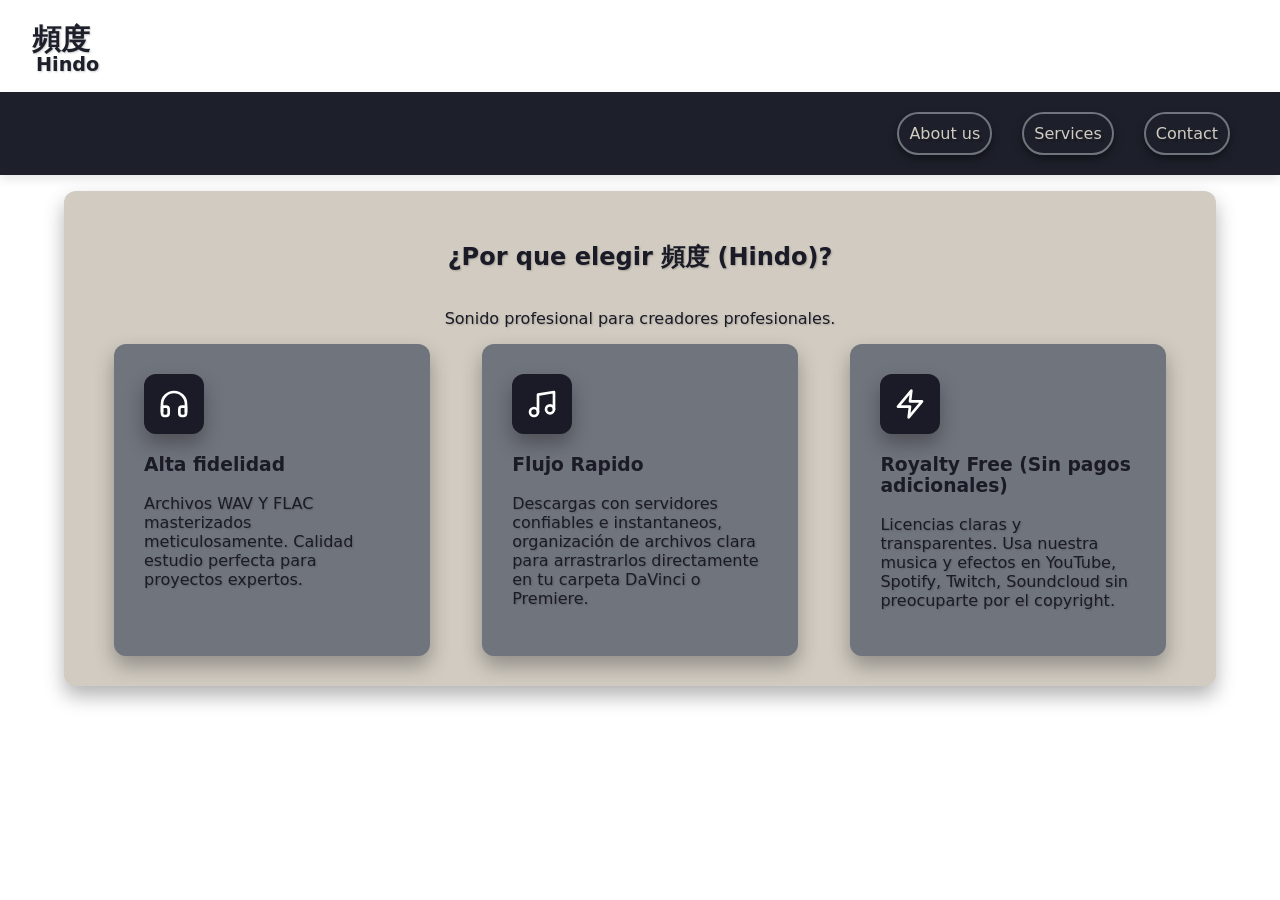
==== index.html @ fcd94de1 "Add files via upload" ====
<!DOCTYPE html>
<html lang="en">
<head>
    <meta charset="UTF-8">
    <meta name="viewport" content="width=device-width, initial-scale=1.0">
    <title>Inicio</title>
    <link rel="stylesheet" href="style.css">
    <link rel="shortcut icon" href="img/icon.png" type="image/x-icon">
</head>
<body>
    <header>
    <div class="icon">
        <h2 class="title-japan">頻度</h2>
        <p class="title-roman">Hindo</p>
    </div>
    <nav>
        <ul class="upper_bar">
            <li><a href="contact.html">Contact</a></li>
            <li><a href="services.html">Services</a></li>
            <li><a href="about.html">About us</a></li>
        </ul>
        </nav>
    </header>

    <section class="why_hindo">
        <div class="hindo_benefits"></div>
            <h2>¿Por que elegir 頻度 (Hindo)?</h2>
            <p>Sonido profesional para creadores profesionales.</p>
        

            <div class="card-container">

                <div class="benefit-card">
                <div class="card-icon icon-audifonos"></div>
                <h3>Alta fidelidad</h3>
                <p>Archivos WAV Y FLAC masterizados meticulosamente. Calidad estudio perfecta para proyectos expertos.</p>
                
            </div>

            <div class="benefit-card">
                <div class="card-icon icon-fidelidad"></div>
                <h3>Flujo Rapido</h3>
                <p>Descargas con servidores confiables e instantaneos, organización de archivos clara para arrastrarlos directamente en tu carpeta DaVinci o Premiere.</p>
                
            </div>

            <div class="benefit-card">
                <div class="card-icon icon-flujo"></div>
                <h3>Royalty Free (Sin pagos adicionales)</h3>
                <p>Licencias claras y transparentes. Usa nuestra musica y efectos en YouTube, Spotify, Twitch, Soundcloud sin preocuparte por el copyright.</p>

            </div>
        </div>
    </section>
        
</body>
</html>
---- style.css ----
body{
    margin: 0;
    padding: 0;
    font-family: system-ui, -apple-system, BlinkMacSystemFont, 'Segoe UI', Roboto, Oxygen, Ubuntu, Cantarell, 'Open Sans', 'Helvetica Neue', sans-serif;
}

header{    
    text-shadow: 3px 3px rgba(0, 0, 0, 0.178);;
}

.title-japan{
    margin: 20px 0 10px 32px;
    font-weight: 700;
}

.title-roman{
    margin:-17px 0px 8px 36px;
    font-weight: 600;
}

.icon{
    font-size: larger;
    color: #1d1f2a;
}
ul{
    text-decoration: none;
    list-style-type: none;
}

.upper_bar{
    position: sticky;
    top: 0;
    overflow:hidden;
    background-color: #1d1f2a;
    padding: 20px;
    box-shadow: 0px 4px 10px rgba(0, 0, 0, 0.1);

}

.upper_bar a{
    float: right;
    display: block;
    color: #d1cbc1;
    text-align: center;
    text-decoration: none;
    border: solid 2px #70747d;
    border-radius: 40px;
    margin-right: 30px;
    padding: 10px;
    box-shadow: 0px 4px 8px rgba(0, 0, 0, 0.4);
    transition: transform 0.25s ease, box-shadow 0.25s ease;
}
.upper_bar a:hover{
    transform: translateY(-1px);
    box-shadow: 0 16px 30px rgba(0, 0, 0, 0.16);
}

.card-container{
    display: flex;
    flex-wrap: wrap;
    gap: 30px;
    justify-content: space-between;
    max-width: 1200px; 
    margin: 0 auto;
    padding: 0 20px;
}

.benefit-card {
    background-color: #70747d;
    padding: 30px;
    border-radius: 12px;
    width: 30%; 
    box-sizing: border-box;
    box-shadow: 0px 10px 20px rgba(0, 0, 0, 0.3);
    transition: transform 0.25s ease, box-shadow 0.25s ease;
    color: #1a1b26;
}

.benefit-card:hover{
    transform: translateY(-3px);
    box-shadow: 0 16px 30px rgba(0, 0, 0, 0.16);
}

.card-icon {
    display: block;
    width: 60px;
    height: 60px;
    background-color: #1a1b26; 
    border-radius: 12px;
    margin-bottom: 20px;
    background-position: center;
    background-repeat: no-repeat;
    background-size: 32px 32px;
}

.icon-fidelidad {
    box-shadow: 0px 10px 20px rgba(0, 0, 0, 0.3);
    background-image: url("data:image/svg+xml,%3Csvg xmlns='http://www.w3.org/2000/svg' width='32' height='32' viewBox='0 0 24 24' fill='none' stroke='white' stroke-width='2' stroke-linecap='round' stroke-linejoin='round'%3E%3Cpath d='M9 18V5l12-2v13'%3E%3C/path%3E%3Ccircle cx='6' cy='18' r='3'%3E%3C/circle%3E%3Ccircle cx='18' cy='16' r='3'%3E%3C/circle%3E%3C/svg%3E");
    
}

.icon-flujo {
    box-shadow: 0px 10px 20px rgba(0, 0, 0, 0.3);
    background-image: url("data:image/svg+xml,%3Csvg xmlns='http://www.w3.org/2000/svg' width='32' height='32' viewBox='0 0 24 24' fill='none' stroke='white' stroke-width='2' stroke-linecap='round' stroke-linejoin='round'%3E%3Cpolygon points='13 2 3 14 12 14 11 22 21 10 12 10 13 2'%3E%3C/polygon%3E%3C/svg%3E");
}

.icon-audifonos {
    box-shadow: 0px 10px 20px rgba(0, 0, 0, 0.3);
    background-image: url("data:image/svg+xml,%3Csvg xmlns='http://www.w3.org/2000/svg' width='32' height='32' viewBox='0 0 24 24' fill='none' stroke='white' stroke-width='2' stroke-linecap='round' stroke-linejoin='round'%3E%3Cpath d='M3 18v-6a9 9 0 0 1 18 0v6'%3E%3C/path%3E%3Cpath d='M21 19a2 2 0 0 1-2 2h-1a2 2 0 0 1-2-2v-3a2 2 0 0 1 2-2h3zM3 19a2 2 0 0 0 2 2h1a2 2 0 0 0 2-2v-3a2 2 0 0 0-2-2H3z'%3E%3C/path%3E%3C/svg%3E");
}

.why_hindo {
    background-color: #d1cbc1;
    padding: 30px;
    border-radius: 12px;
    place-items: center;
    width: 90%; 
    box-sizing: border-box;
    box-shadow: 0px 10px 20px rgba(0, 0, 0, 0.3);
    display: flex;
    flex-direction: column;
    align-items: center;
    margin: 0 auto;
    color: #1a1b26;
}

.band_img{
    width: 100%;
    border-radius: 30px;
}

h2, p {
    text-shadow: 1px 1px 2px rgba(0,0,0,0.2);
}

.ver_mas{
    display: inline-block;
    background-color: #1d1f2a;
    color: #d1cbc1;
    padding: 12px 20px;
    border-radius: 20px;
    text-decoration: none;
    font-weight: bold;
    border: 2px solid #323045;
    box-shadow: 0 6px 14px rgba(0, 0, 0, 0.08);
    cursor: pointer;
    transition: background-color 0.3s ease, transform 0.2s ease, box-shadow 0.3s ease, color 0.3s ease;
    margin-right: 10px;
    font-family: system-ui, -apple-system, BlinkMacSystemFont, 'Segoe UI', Roboto, Oxygen, Ubuntu, Cantarell, 'Open Sans', 'Helvetica Neue', sans-serif;
}

.ver_mas:hover{
    background-color: #434b5e;
    color: #d1cbc1;
    transform: translateY(-1px);
    box-shadow: 0 10px 18px rgba(0, 0, 0, 0.12);
}

.benefit-card a{
    text-decoration: none;
    color: #d1cbc1;
}

.icon-tracks {
    box-shadow: 0px 10px 20px rgba(0, 0, 0, 0.3);
    background-image: url("data:image/svg+xml,%3Csvg xmlns='http://www.w3.org/2000/svg' width='32' height='32' viewBox='0 0 24 24' fill='none' stroke='white' stroke-width='2' stroke-linecap='round' stroke-linejoin='round'%3E%3Cpolyline points='22 12 18 12 15 21 9 3 6 12 2 12'%3E%3C/polyline%3E%3C/svg%3E");
    width: 100%;
}

.icon-whatsapp {
    box-shadow: 0px 10px 20px rgba(0, 0, 0, 0.3);
    background-image:url("data:image/svg+xml,%3Csvg xmlns='http://www.w3.org/2000/svg' width='32' height='32' viewBox='0 0 24 24' fill='none' stroke='white' stroke-width='2' stroke-linecap='round' stroke-linejoin='round'%3E%3Cpath d='M21 11.5a8.38 8.38 0 0 1-.9 3.8 8.5 8.5 0 0 1-7.6 4.7 8.38 8.38 0 0 1-3.8-.9L3 21l1.9-5.7a8.38 8.38 0 0 1-.9-3.8 8.5 8.5 0 0 1 4.7-7.6 8.38 8.38 0 0 1 3.8-.9h.5a8.48 8.48 0 0 1 8 8v.5z'%3E%3C/path%3E%3C/svg%3E") ;
}

.icon-correo{
    box-shadow: 0px 10px 20px rgba(0, 0, 0, 0.3);
    background-image:url("data:image/svg+xml,%3Csvg xmlns='http://www.w3.org/2000/svg' width='32' height='32' viewBox='0 0 24 24' fill='none' stroke='white' stroke-width='2' stroke-linecap='round' stroke-linejoin='round'%3E%3Cpath d='M4 4h16c1.1 0 2 .9 2 2v12c0 1.1-.9 2-2 2H4c-1.1 0-2-.9-2-2V6c0-1.1.9-2 2-2z'%3E%3C/path%3E%3Cpolyline points='22,6 12,13 2,6'%3E%3C/polyline%3E%3C/svg%3E");
}

.icon-discord{
    box-shadow: 0px 10px 20px rgba(0, 0, 0, 0.3);
    background-image:url("https://uxwing.com/wp-content/themes/uxwing/download/brands-and-social-media/discord-white-icon.png");
}

.icon-maps{
    box-shadow: 0px 10px 20px rgba(0, 0, 0, 0.3);
    background-image:url("https://uxwing.com/wp-content/themes/uxwing/download/location-travel-map/location-pointer-white-icon.png") ;
}

iframe{
    width: 280px;
    height: 280px;
}
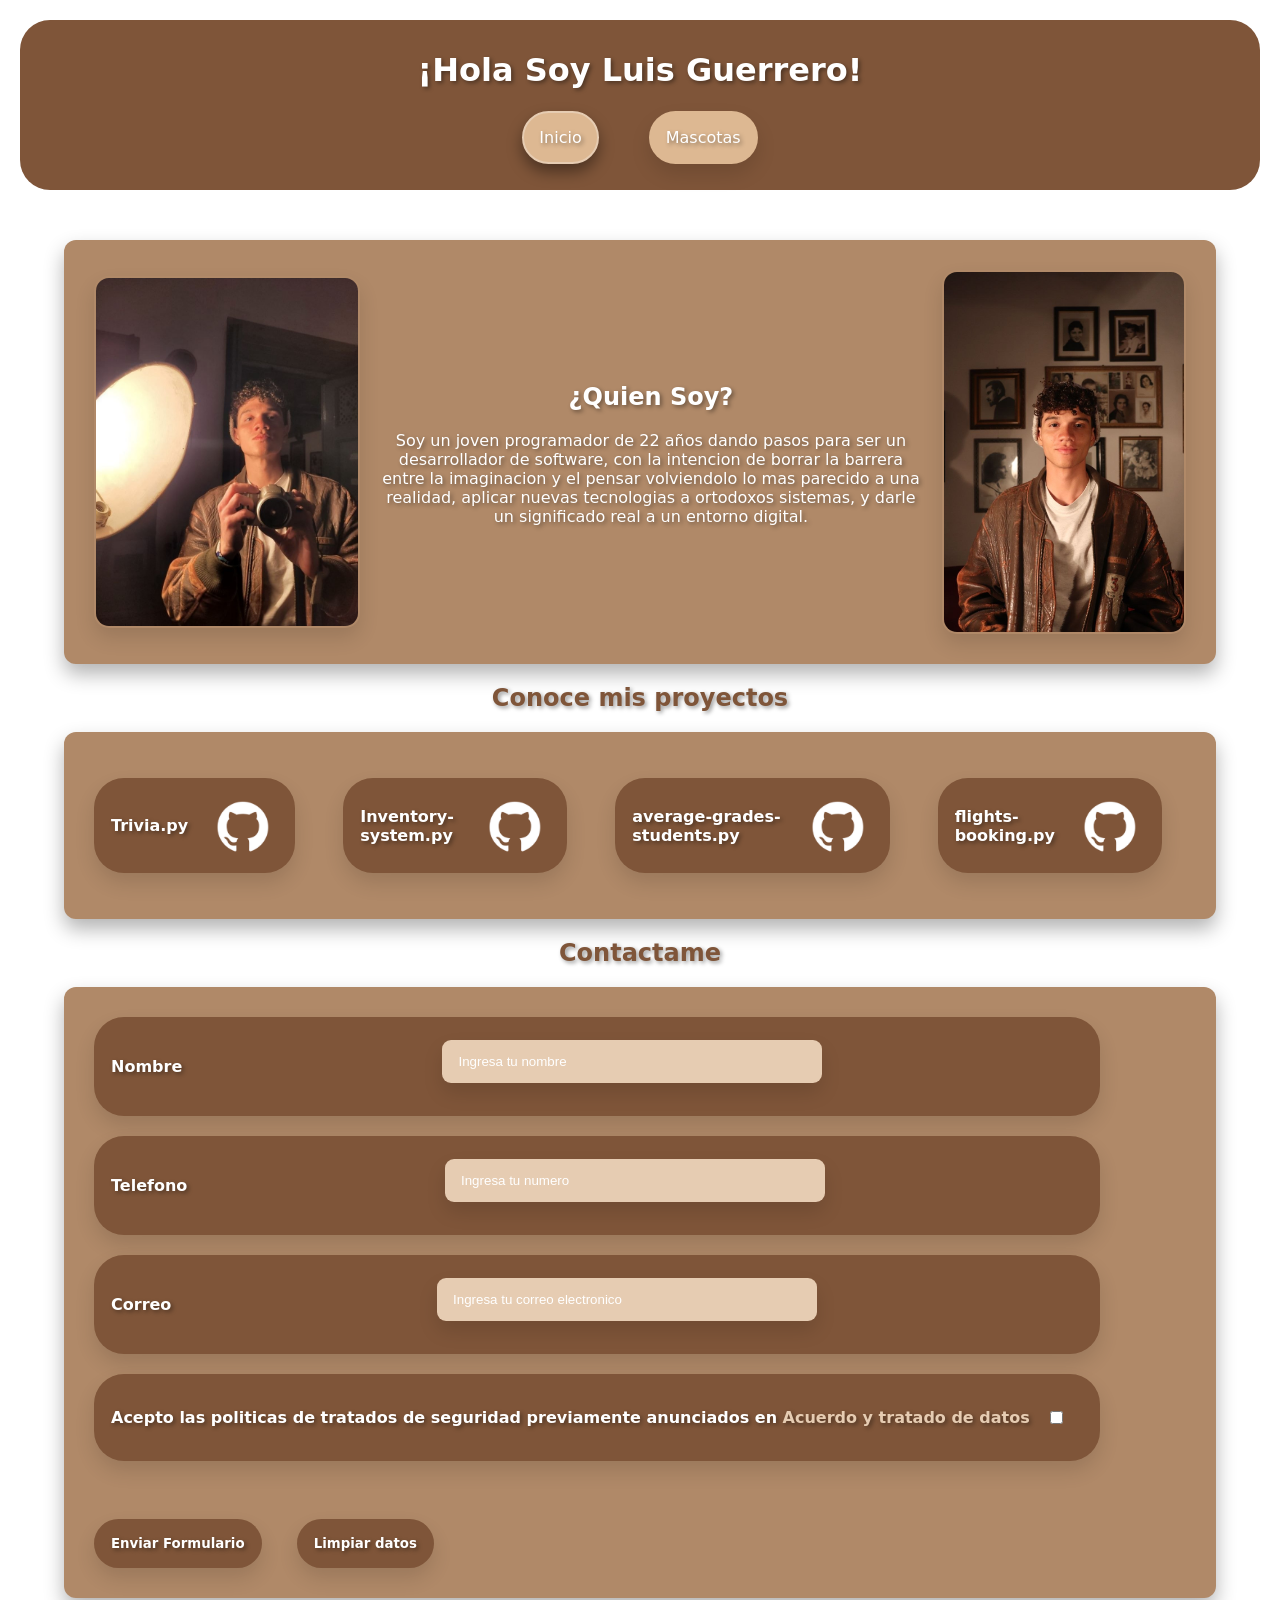
==== commit 8b1f1f75: "portfolio update" ====
--- a/index.html
+++ b/index.html
@@ -1,57 +1,68 @@
-<!DOCTYPE html>
-<html lang="en">
-<head>
-    <meta charset="UTF-8">
-    <meta name="viewport" content="width=device-width, initial-scale=1.0">
-    <title>Inicio</title>
-    <link rel="stylesheet" href="style.css">
-    <link rel="shortcut icon" href="img/icon.png" type="image/x-icon">
-</head>
-<body>
-    <header>
-    <div class="icon">
-        <h2 class="title-japan">頻度</h2>
-        <p class="title-roman">Hindo</p>
-    </div>
-    <nav>
-        <ul class="upper_bar">
-            <li><a href="contact.html">Contact</a></li>
-            <li><a href="services.html">Services</a></li>
-            <li><a href="about.html">About us</a></li>
-        </ul>
-        </nav>
-    </header>
-
-    <section class="why_hindo">
-        <div class="hindo_benefits"></div>
-            <h2>¿Por que elegir 頻度 (Hindo)?</h2>
-            <p>Sonido profesional para creadores profesionales.</p>
-        
-
-            <div class="card-container">
-
-                <div class="benefit-card">
-                <div class="card-icon icon-audifonos"></div>
-                <h3>Alta fidelidad</h3>
-                <p>Archivos WAV Y FLAC masterizados meticulosamente. Calidad estudio perfecta para proyectos expertos.</p>
-                
-            </div>
-
-            <div class="benefit-card">
-                <div class="card-icon icon-fidelidad"></div>
-                <h3>Flujo Rapido</h3>
-                <p>Descargas con servidores confiables e instantaneos, organización de archivos clara para arrastrarlos directamente en tu carpeta DaVinci o Premiere.</p>
-                
-            </div>
-
-            <div class="benefit-card">
-                <div class="card-icon icon-flujo"></div>
-                <h3>Royalty Free (Sin pagos adicionales)</h3>
-                <p>Licencias claras y transparentes. Usa nuestra musica y efectos en YouTube, Spotify, Twitch, Soundcloud sin preocuparte por el copyright.</p>
-
-            </div>
-        </div>
-    </section>
-        
-</body>
+<!DOCTYPE html>
+<html lang="en">
+<head>
+    <meta charset="UTF-8">
+    <meta name="viewport" content="width=device-width, initial-scale=1.0">
+    <link rel="stylesheet" href="styles.css">
+    <title>Portafolio</title>
+</head>
+<body>
+    <header>
+        <div>   
+            <h1>¡Hola Soy Luis Guerrero!</h1>
+            <nav>
+                <ul class="secciones">
+                    <li class="activo"><a  href="index.html">Inicio</a></li>
+                    <li><a href="mascotas.html">Mascotas</a></li>
+                </ul>
+            </nav>
+        </div>
+    </header>
+    <section>
+        <div class="who_Im">
+            <img class="img-izquerda" src="img/izquerda.png" alt="Luis Photo Principal">
+            <div class="who_Im_text">
+                <h1>¿Quien Soy?</h1>
+                <p>Soy un joven programador de 22 años dando pasos para ser un desarrollador de software, con la intencion de borrar la barrera entre la imaginacion y el pensar volviendolo lo mas parecido a una realidad, aplicar nuevas tecnologias a ortodoxos sistemas, y darle un significado real a un entorno digital.</p>
+            </div>
+            <img class="img-dereita" src="img/dereita.png" alt="Luis Photo Principal">
+        </div>
+        <h2 class="text_mid">Conoce mis proyectos</h2>
+        <div class="who_Im">
+            <ul class="projects">
+                <li><a class="github"href= "https://github.com/xclipsy/MyFirstDirectory/tree/Trivia-game" target="_blank">Trivia.py <img src="img/github.png" alt="Icono GitHub"></a> </li><br>
+                <li><a class="github"href= "https://github.com/xclipsy/MyFirstDirectory/tree/Inventory-system" target="_blank">Inventory-system.py<img src="img/github.png" alt="Icono GitHub"></a> </li><br>
+                <li><a class="github"href= "https://github.com/xclipsy/MyFirstDirectory/tree/Promedio-Estudiantes" target="_blank">average-grades-students.py<img src="img/github.png" alt="Icono GitHub"></a> </li><br>
+                <li><a class="github"href= "https://github.com/xclipsy/MyFirstDirectory/tree/flights-booking" target="_blank">flights-booking.py<img src="img/github.png" alt="Icono GitHub"></a> </li><br>
+            </ul>
+        </div>
+        <h2 class="text_mid">Contactame</h2>
+        <div class ="who_Im">
+            <div class="contact_me">
+            <form action="mascotas.html" method="get">
+                <div class="container_form">
+                <label class="info">Nombre</label>
+                <input class= "textbox" type="text" name="nombre" placeholder="Ingresa tu nombre"><br>
+                </div>
+                <div class="container_form">
+                <label class="info">Telefono</label>
+                <input class= "textbox" type="number" name="telefono" placeholder="Ingresa tu numero" min="0"><br>
+                </div>
+                <div class="container_form">
+                <label class="info">Correo</label>
+                <input class= "textbox" type="email" name="correo" placeholder="Ingresa tu correo electronico"><br><br>
+                </div>
+                <div class="container_form">
+                <label>Acepto las politicas de tratados de seguridad previamente anunciados en <a class="acuerdo" href="https://static.avianca.com/media/1241/anexo-acuerdo-para-el-tratamiento-de-datos-personales-1.pdf">Acuerdo y tratado de datos</a></label>
+                <input type="checkbox" name="caja">
+                </div>
+                
+                <br>
+                <br>
+                <button>Enviar Formulario</button>
+                <button type="reset">Limpiar datos</button>
+            </div>
+        </div>
+    </section>
+</body>
 </html>
--- a/styles.css
+++ b/styles.css
@@ -0,0 +1,264 @@
+body{
+    margin: 0;
+    padding: 0;
+    font-family: system-ui, -apple-system, BlinkMacSystemFont, 'Segoe UI', Roboto, Oxygen, Ubuntu, Cantarell, 'Open Sans', 'Helvetica Neue', sans-serif;
+    text-shadow: 2px 2px 4px rgba(0, 0, 0, 0.4);
+}
+
+header{
+    margin: 20px;
+    background-color: #7f5539;
+    padding: 10px;
+    border-radius: 30px;
+    margin-bottom: 50px;
+    display: flex;
+    justify-content: center;
+    color: white;
+}
+
+.secciones{
+    display: flex;
+    justify-content: center;
+    gap: 50px;
+    padding: 0;
+}
+
+.secciones li{
+    font-weight: 500;
+    background-color: #ddb892;
+    border-radius: 30px;
+    padding: 15px;
+    border: 2px solid transparent;
+    box-shadow: 0 10px 20px rgba(0, 0, 0, 0.12);
+    transition: all 0.3s ease;
+}
+
+.secciones li.activo {
+    box-shadow: 0px 8px 15px rgba(0, 0, 0, 0.4);
+    border: 2px solid #e6ccb2;
+}
+
+.secciones li:hover{
+    box-shadow: 0px 8px 15px rgba(0, 0, 0, 0.4);
+    border: 2px solid #e6ccb2;
+}
+
+ul{
+    list-style-type: none;    
+}
+
+a{
+    text-decoration: none;
+    color: white;
+}
+
+.who_Im{
+    background-color: #b08968;
+    padding: 30px;
+    border-radius: 12px;
+    place-items: center;
+    width: 90%; 
+    box-sizing: border-box;
+    box-shadow: 0px 10px 20px rgba(0, 0, 0, 0.3);
+    display: flex;
+    gap: 20px;
+    align-items: center;
+    margin: 0 auto;
+    color: #ffffff;
+    margin-bottom: 20px;
+}
+
+.who_Im_text{
+    text-align: center;
+}
+
+.img-dereita{
+    width:22%;
+}
+
+.img-izquerda{
+    width:24%;
+}
+
+.who_Im img{
+    border-radius: 15px;
+    border: 2px solid transparent;
+    box-shadow: 0 10px 20px rgba(0, 0, 0, 0.12);
+    transition: all 0.3s ease;
+}
+.who_Im img:hover{
+    box-shadow: 0px 8px 15px rgba(0, 0, 0, 0.4);
+    border: 2px solid #e6ccb2;
+}
+
+.projects {
+    display: grid;
+    grid-template-columns: repeat(auto-fit, minmax(250px, 1fr));
+    gap: 24px; 
+    padding: 0;
+    list-style: none;
+}
+
+.projects li {
+    margin: 0; 
+}
+
+.projects li a {
+    display: flex;
+    align-items: center;
+    font-weight: bold;
+    background-color: #7f5539;
+    border-radius: 30px;
+    padding: 15px;  
+    justify-content: space-between;
+    border: 2px solid transparent;
+    box-shadow: 0 10px 20px rgba(0, 0, 0, 0.12);
+    transition: all 0.3s ease;
+}
+
+.projects li a:hover {
+    box-shadow: 0px 8px 15px rgba(0, 0, 0, 0.4);
+    border: 2px solid #e6ccb2;
+}
+
+.github img{
+    width: 70px;
+    margin-left: 20px;
+    border: none;
+    box-shadow: none;
+    transition: none;
+}
+
+.github img:hover{
+    box-shadow: none;
+    border: none;
+}
+
+.projects_section{
+    margin-top: 20px;
+}
+
+.projects{
+    display: flex;
+}
+
+.text_mid{
+    text-align: center;
+    color: #7f5539;
+}
+
+.container_form {
+    display:flex;
+    align-items: center;
+    font-weight: bold;
+    background-color: #7f5539;
+    border-radius: 30px;
+    padding: 15px;  
+    justify-content:space-between;
+    border: 2px solid transparent;
+    box-shadow: 0 10px 20px rgba(0, 0, 0, 0.12);
+    transition: all 0.3s ease;
+    margin-bottom: 20px;
+}
+
+.container_form:hover{
+    box-shadow: 0px 8px 15px rgba(0, 0, 0, 0.4);
+    border: 2px solid #e6ccb2;
+}
+.textbox{
+    width: 100%;
+    max-width: 380px;
+    box-sizing: border-box;
+    border-radius: 9px;
+    margin: 6px 0 16px 0;
+    padding: 12px 14px;
+    border: 2px solid transparent;
+    box-shadow: 0 10px 20px rgba(0, 0, 0, 0.12);
+    transition: all 0.3s ease;
+    transition: border-color 0.3s ease, box-shadow 0.3s ease;
+    background-color: #e6ccb2;
+    color: white;
+}
+
+.textbox::placeholder{
+    color: white;
+}
+
+.textbox:hover{
+    box-shadow: 0px 8px 15px rgba(0, 0, 0, 0.4);
+    border: 2px solid #e6ccb2;
+}
+
+.acuerdo{
+    color: #e6ccb2;
+}
+
+input[type="checkbox"]{
+    margin: 20px;
+    accent-color: #e6ccb2;
+}
+
+button{
+    font-family: system-ui;
+    text-shadow: 2px 2px 4px rgba(0, 0, 0, 0.4);
+    display:inline;
+    align-items:center;
+    font-weight: bold;
+    color: white;
+    background-color: #7f5539;
+    border-radius: 30px;
+    padding: 15px;
+    margin-right: 30px;
+    justify-content:space-between;
+    border: 2px solid transparent;
+    box-shadow: 0 10px 20px rgba(0, 0, 0, 0.12);
+    transition: all 0.3s ease;
+    cursor: pointer;
+}
+
+button:hover{
+    box-shadow: 0px 8px 15px rgba(0, 0, 0, 0.4);
+    border: 2px solid #e6ccb2;
+}
+
+.mascotas_container{
+    background-color: #b08968;
+    padding: 30px;
+    border-radius: 12px;
+    place-items: center;
+    width: 90%; 
+    box-sizing: border-box;
+    box-shadow: 0px 10px 20px rgba(0, 0, 0, 0.3);
+    display: flex;
+    gap: 20px;
+    align-items: center;
+    margin: 0 auto;
+    color: #ffffff;
+    margin-bottom: 20px;
+    flex-wrap: wrap;
+}
+
+.cat_container {
+    display: flex;
+    flex-direction: column;
+    align-items: center;
+    font-weight: bold;
+    background-color: #7f5539;
+    border-radius: 30px;
+    padding: 15px;  
+    justify-content: space-between;
+    border: 2px solid transparent;
+    transition: all 0.3s ease;
+    box-shadow: 0 10px 20px rgba(0, 0, 0, 0.12); 
+}
+
+.cat_container:hover {
+    box-shadow: 0px 8px 15px rgba(0, 0, 0, 0.4);
+    border: 2px solid #e6ccb2;
+}
+
+.cat_container img {
+    border-radius: 15px;
+    width: 295px; 
+}
+
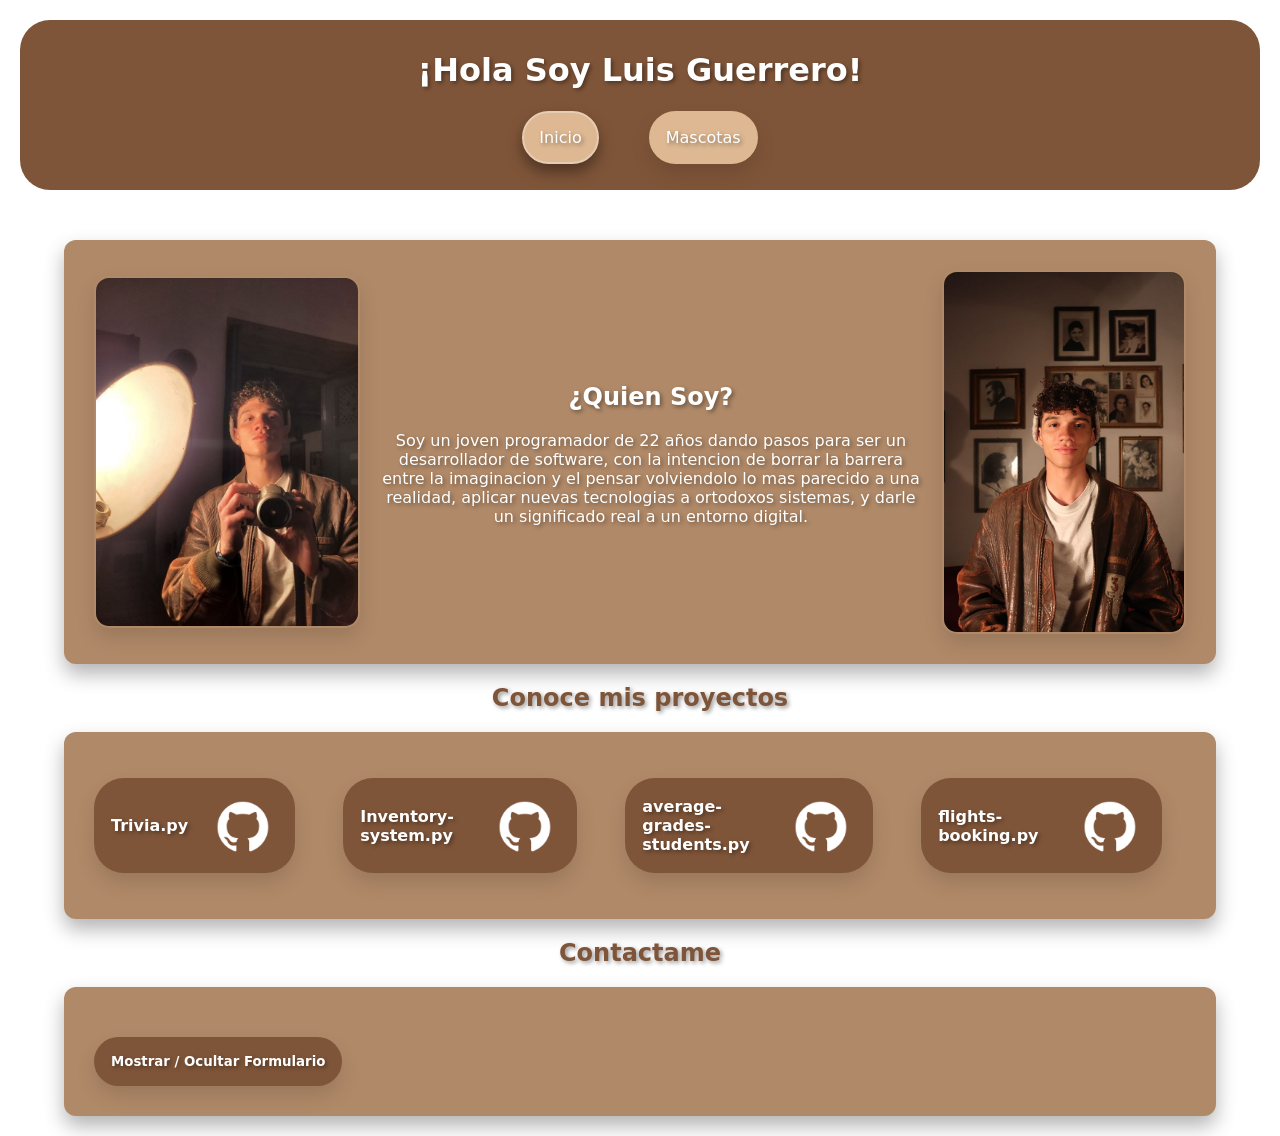
==== commit 16308770: "js updated" ====
--- a/index.html
+++ b/index.html
@@ -39,7 +39,7 @@
         <h2 class="text_mid">Contactame</h2>
         <div class ="who_Im">
             <div class="contact_me">
-            <form action="mascotas.html" method="get">
+            <form class="forms">
                 <div class="container_form">
                 <label class="info">Nombre</label>
                 <input class= "textbox" type="text" name="nombre" placeholder="Ingresa tu nombre"><br>
@@ -56,13 +56,16 @@
                 <label>Acepto las politicas de tratados de seguridad previamente anunciados en <a class="acuerdo" href="https://static.avianca.com/media/1241/anexo-acuerdo-para-el-tratamiento-de-datos-personales-1.pdf">Acuerdo y tratado de datos</a></label>
                 <input type="checkbox" name="caja">
                 </div>
-                
                 <br>
                 <br>
                 <button>Enviar Formulario</button>
                 <button type="reset">Limpiar datos</button>
+            </form>
+            <button class="Mostrar">Mostrar / Ocultar Formulario</button>
             </div>
+            
         </div>
     </section>
+    <script src="script.js"></script>
 </body>
 </html>
--- a/styles.css
+++ b/styles.css
@@ -93,7 +93,7 @@
 
 .projects {
     display: grid;
-    grid-template-columns: repeat(auto-fit, minmax(250px, 1fr));
+    grid-auto-flow: column;
     gap: 24px; 
     padding: 0;
     list-style: none;
@@ -138,9 +138,6 @@
     margin-top: 20px;
 }
 
-.projects{
-    display: flex;
-}
 
 .text_mid{
     text-align: center;
@@ -196,6 +193,10 @@
 input[type="checkbox"]{
     margin: 20px;
     accent-color: #e6ccb2;
+}
+
+.forms{
+    display: none;
 }
 
 button{
@@ -262,3 +263,30 @@
     width: 295px; 
 }
 
+@media (max-width: 768px) {
+    .secciones {
+        flex-direction: column;
+        gap: 10px;
+    }
+    .projects {
+        grid-auto-flow: row;
+        grid-template-columns: 1fr;
+    }
+    .mascotas_container {
+        grid-template-columns: repeat(2, 1fr);
+    }
+}
+
+@media (min-width: 769px) and (max-width: 1024px) {
+    .projects {
+        grid-auto-flow: row;
+        grid-template-columns: repeat(2, 1fr);
+    }
+    .mascotas_container {
+        grid-template-columns: repeat(3, 1fr);
+    }
+}
+
+.Mostrar{
+    margin-top: 20px;
+}
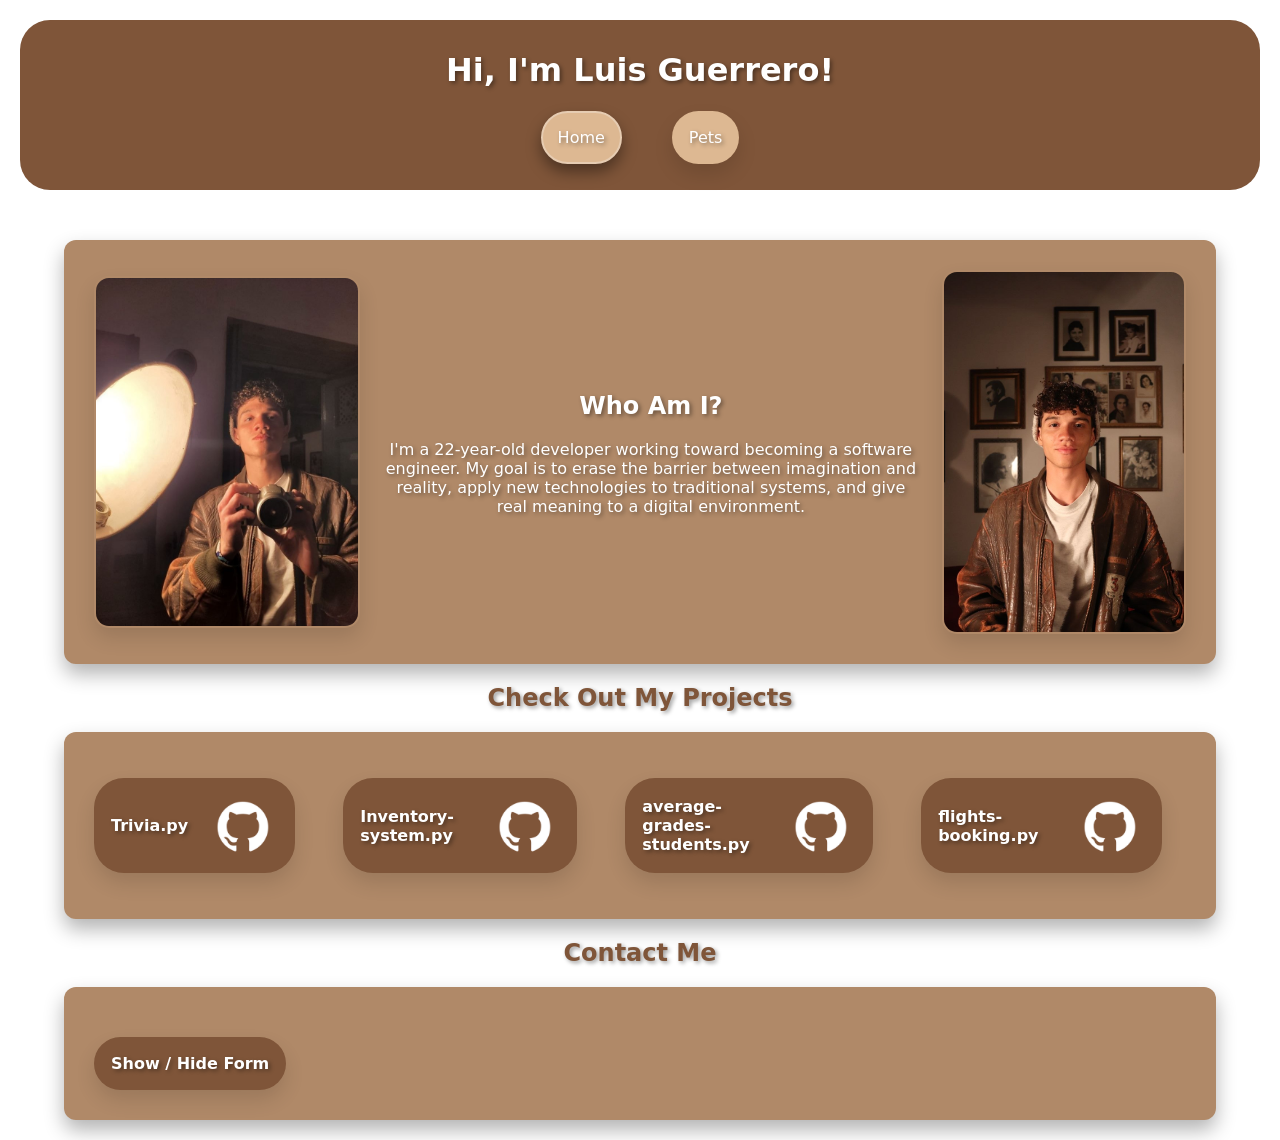
==== commit 987e43af: "last updated" ====
--- a/index.html
+++ b/index.html
@@ -3,69 +3,85 @@
 <head>
     <meta charset="UTF-8">
     <meta name="viewport" content="width=device-width, initial-scale=1.0">
-    <link rel="stylesheet" href="styles.css">
-    <title>Portafolio</title>
+    <link rel="stylesheet" href="css/styles.css">
+    <title>Portfolio</title>
 </head>
 <body>
+
+    <!-- Site header: name and main navigation -->
     <header>
-        <div>   
-            <h1>¡Hola Soy Luis Guerrero!</h1>
+        <div>
+            <h1>Hi, I'm Luis Guerrero!</h1>
             <nav>
-                <ul class="secciones">
-                    <li class="activo"><a  href="index.html">Inicio</a></li>
-                    <li><a href="mascotas.html">Mascotas</a></li>
+                <ul class="nav-links">
+                    <li class="active"><a href="index.html">Home</a></li>
+                    <li><a href="pets.html">Pets</a></li>
                 </ul>
             </nav>
         </div>
     </header>
+
     <section>
-        <div class="who_Im">
-            <img class="img-izquerda" src="img/izquerda.png" alt="Luis Photo Principal">
-            <div class="who_Im_text">
-                <h1>¿Quien Soy?</h1>
-                <p>Soy un joven programador de 22 años dando pasos para ser un desarrollador de software, con la intencion de borrar la barrera entre la imaginacion y el pensar volviendolo lo mas parecido a una realidad, aplicar nuevas tecnologias a ortodoxos sistemas, y darle un significado real a un entorno digital.</p>
+
+        <!-- About me: photos and bio -->
+        <div class="card-row">
+            <img class="img-left" src="img/index_left.png" alt="Luis main photo left">
+            <div class="card-row__text">
+                <h1>Who Am I?</h1>
+                <p>I'm a 22-year-old developer working toward becoming a software engineer. My goal is to erase the barrier between imagination and reality, apply new technologies to traditional systems, and give real meaning to a digital environment.</p>
             </div>
-            <img class="img-dereita" src="img/dereita.png" alt="Luis Photo Principal">
+            <img class="img-right" src="img/index_right.png" alt="Luis main photo right">
         </div>
-        <h2 class="text_mid">Conoce mis proyectos</h2>
-        <div class="who_Im">
+
+        <h2 class="section-title">Check Out My Projects</h2>
+
+        <!-- Project links pointing to GitHub branches -->
+        <div class="card-row">
             <ul class="projects">
-                <li><a class="github"href= "https://github.com/xclipsy/MyFirstDirectory/tree/Trivia-game" target="_blank">Trivia.py <img src="img/github.png" alt="Icono GitHub"></a> </li><br>
-                <li><a class="github"href= "https://github.com/xclipsy/MyFirstDirectory/tree/Inventory-system" target="_blank">Inventory-system.py<img src="img/github.png" alt="Icono GitHub"></a> </li><br>
-                <li><a class="github"href= "https://github.com/xclipsy/MyFirstDirectory/tree/Promedio-Estudiantes" target="_blank">average-grades-students.py<img src="img/github.png" alt="Icono GitHub"></a> </li><br>
-                <li><a class="github"href= "https://github.com/xclipsy/MyFirstDirectory/tree/flights-booking" target="_blank">flights-booking.py<img src="img/github.png" alt="Icono GitHub"></a> </li><br>
+                <li><a class="github-link" href="https://github.com/xclipsy/MyFirstDirectory/tree/Trivia-game" target="_blank">Trivia.py <img src="img/index_github.png" alt="GitHub icon"></a></li><br>
+                <li><a class="github-link" href="https://github.com/xclipsy/MyFirstDirectory/tree/Inventory-system" target="_blank">Inventory-system.py <img src="img/index_github.png" alt="GitHub icon"></a></li><br>
+                <li><a class="github-link" href="https://github.com/xclipsy/MyFirstDirectory/tree/Promedio-Estudiantes" target="_blank">average-grades-students.py <img src="img/index_github.png" alt="GitHub icon"></a></li><br>
+                <li><a class="github-link" href="https://github.com/xclipsy/MyFirstDirectory/tree/flights-booking" target="_blank">flights-booking.py <img src="img/index_github.png" alt="GitHub icon"></a></li><br>
             </ul>
         </div>
-        <h2 class="text_mid">Contactame</h2>
-        <div class ="who_Im">
-            <div class="contact_me">
-            <form class="forms">
-                <div class="container_form">
-                <label class="info">Nombre</label>
-                <input class= "textbox" type="text" name="nombre" placeholder="Ingresa tu nombre"><br>
-                </div>
-                <div class="container_form">
-                <label class="info">Telefono</label>
-                <input class= "textbox" type="number" name="telefono" placeholder="Ingresa tu numero" min="0"><br>
-                </div>
-                <div class="container_form">
-                <label class="info">Correo</label>
-                <input class= "textbox" type="email" name="correo" placeholder="Ingresa tu correo electronico"><br><br>
-                </div>
-                <div class="container_form">
-                <label>Acepto las politicas de tratados de seguridad previamente anunciados en <a class="acuerdo" href="https://static.avianca.com/media/1241/anexo-acuerdo-para-el-tratamiento-de-datos-personales-1.pdf">Acuerdo y tratado de datos</a></label>
-                <input type="checkbox" name="caja">
-                </div>
-                <br>
-                <br>
-                <button>Enviar Formulario</button>
-                <button type="reset">Limpiar datos</button>
-            </form>
-            <button class="Mostrar">Mostrar / Ocultar Formulario</button>
+
+        <h2 class="section-title">Contact Me</h2>
+
+        <!-- Contact section: toggle button shows/hides the form -->
+        <div class="card-row">
+            <div class="contact-wrapper">
+
+                <!-- Contact form (hidden by default, toggled via script.js) -->
+                <form class="contact-form">
+                    <div class="form-field">
+                        <label class="field-label">Name</label>
+                        <input class="textbox" type="text" name="name" placeholder="Enter your name"><br>
+                    </div>
+                    <div class="form-field">
+                        <label class="field-label">Phone</label>
+                        <input class="textbox" type="number" name="phone" placeholder="Enter your phone number" min="0"><br>
+                    </div>
+                    <div class="form-field">
+                        <label class="field-label">Email</label>
+                        <input class="textbox" type="email" name="email" placeholder="Enter your email address"><br><br>
+                    </div>
+                    <div class="form-field">
+                        <label>I accept the data privacy policy stated in the
+                            <a class="policy-link" href="https://static.avianca.com/media/1241/anexo-acuerdo-para-el-tratamiento-de-datos-personales-1.pdf">Data Agreement</a>
+                        </label>
+                        <input type="checkbox" name="terms">
+                    </div>
+                    <br><br>
+                    <button>Submit Form</button>
+                    <button type="reset">Clear Fields</button>
+                </form>
+
+                <button class="toggle-form">Show / Hide Form</button>
             </div>
-            
         </div>
+
     </section>
-    <script src="script.js"></script>
+
+    <script src="js/script.js"></script>
 </body>
 </html>
--- a/css/styles.css
+++ b/css/styles.css
@@ -0,0 +1,355 @@
+/* ─── Design tokens ──────────────────────────────────────── */
+:root {
+    --font-size-small:       0.875rem;
+    --font-size-base:        1rem;
+    --font-size-medium:      1.25rem;
+    --font-size-large:       1.5rem;
+    --font-size-extra-large: 2rem;
+}
+
+
+/* ─── Base reset ─────────────────────────────────────────── */
+body {
+    margin: 0;
+    padding: 0;
+    font-family: system-ui, -apple-system, BlinkMacSystemFont, 'Segoe UI', Roboto,
+                 Oxygen, Ubuntu, Cantarell, 'Open Sans', 'Helvetica Neue', sans-serif;
+    font-size: var(--font-size-base);
+    text-shadow: 2px 2px 4px rgba(0, 0, 0, 0.4);
+}
+
+/* All images are responsive by default */
+img {
+    max-width: 100%;
+    height: auto;
+    display: block;
+}
+
+ul {
+    list-style-type: none;
+}
+
+a {
+    text-decoration: none;
+    color: white;
+}
+
+
+/* ─── Header ─────────────────────────────────────────────── */
+header {
+    margin: 20px;
+    background-color: #7f5539;
+    padding: 10px;
+    border-radius: 30px;
+    margin-bottom: 50px;
+    display: flex;
+    justify-content: center;
+    color: white;
+}
+
+
+/* ─── Navigation ─────────────────────────────────────────── */
+.nav-links {
+    display: flex;
+    justify-content: center;
+    gap: 50px;
+    padding: 0;
+}
+
+.nav-links li {
+    font-weight: 500;
+    font-size: var(--font-size-base);
+    background-color: #ddb892;
+    border-radius: 30px;
+    padding: 15px;
+    border: 2px solid transparent;
+    box-shadow: 0 10px 20px rgba(0, 0, 0, 0.12);
+    transition: all 0.3s ease;
+}
+
+/* Highlight the current page link */
+.nav-links li.active {
+    box-shadow: 0px 8px 15px rgba(0, 0, 0, 0.4);
+    border: 2px solid #e6ccb2;
+}
+
+.nav-links li:hover {
+    box-shadow: 0px 8px 15px rgba(0, 0, 0, 0.4);
+    border: 2px solid #e6ccb2;
+}
+
+
+/* ─── Section titles ─────────────────────────────────────── */
+.section-title {
+    text-align: center;
+    font-size: var(--font-size-large);
+    color: #7f5539;
+}
+
+
+/* ─── Card row (about / projects / contact wrapper) ──────── */
+
+.card-row {
+    background-color: #b08968;
+    padding: 30px;
+    border-radius: 12px;
+    place-items: center;
+    width: 90%;
+    box-sizing: border-box;
+    box-shadow: 0px 10px 20px rgba(0, 0, 0, 0.3);
+    display: flex;
+    gap: 20px;
+    align-items: center;
+    margin: 0 auto;
+    color: #ffffff;
+    margin-bottom: 20px;
+}
+
+.card-row__text {
+    text-align: center;
+}
+
+/* Side portrait images inside the about card */
+.img-left {
+    width: 24%;
+}
+
+.img-right {
+    width: 22%;
+}
+
+.card-row img {
+    border-radius: 15px;
+    border: 2px solid transparent;
+    box-shadow: 0 10px 20px rgba(0, 0, 0, 0.12);
+    transition: all 0.3s ease;
+}
+
+.card-row img:hover {
+    box-shadow: 0px 8px 15px rgba(0, 0, 0, 0.4);
+    border: 2px solid #e6ccb2;
+}
+
+
+/* ─── Projects list ──────────────────────────────────────── */
+.projects {
+    display: grid;
+    grid-auto-flow: column;
+    gap: 24px;
+    padding: 0;
+    list-style: none;
+}
+
+.projects li {
+    margin: 0;
+}
+
+/* Each project is a pill-shaped link with a GitHub icon */
+.projects li a {
+    display: flex;
+    align-items: center;
+    font-weight: bold;
+    font-size: var(--font-size-base);
+    background-color: #7f5539;
+    border-radius: 30px;
+    padding: 15px;
+    justify-content: space-between;
+    border: 2px solid transparent;
+    box-shadow: 0 10px 20px rgba(0, 0, 0, 0.12);
+    transition: all 0.3s ease;
+}
+
+.projects li a:hover {
+    box-shadow: 0px 8px 15px rgba(0, 0, 0, 0.4);
+    border: 2px solid #e6ccb2;
+}
+
+/* GitHub icon inside project links */
+.github-link img {
+    width: 70px;
+    border: none;
+    box-shadow: none;
+    transition: none;
+    margin-left: 20px;
+}
+
+.github-link img:hover {
+    box-shadow: none;
+    border: none;
+}
+
+
+/* ─── Contact form ───────────────────────────────────────── */
+
+/* The form is hidden by default; script.js toggles it */
+.contact-form {
+    display: none;
+}
+
+/* Each label + input pair */
+.form-field {
+    display: flex;
+    align-items: center;
+    font-weight: bold;
+    font-size: var(--font-size-base);
+    background-color: #7f5539;
+    border-radius: 30px;
+    padding: 15px;
+    justify-content: space-between;
+    border: 2px solid transparent;
+    box-shadow: 0 10px 20px rgba(0, 0, 0, 0.12);
+    transition: all 0.3s ease;
+    margin-bottom: 20px;
+}
+
+.form-field:hover {
+    box-shadow: 0px 8px 15px rgba(0, 0, 0, 0.4);
+    border: 2px solid #e6ccb2;
+}
+
+/* Text / number / email inputs */
+.textbox {
+    width: 100%;
+    max-width: 380px;
+    box-sizing: border-box;
+    border-radius: 9px;
+    margin: 6px 0 16px 0;
+    padding: 12px 14px;
+    font-size: var(--font-size-base);
+    border: 2px solid transparent;
+    box-shadow: 0 10px 20px rgba(0, 0, 0, 0.12);
+    transition: border-color 0.3s ease, box-shadow 0.3s ease;
+    background-color: #e6ccb2;
+    color: white;
+}
+
+.textbox::placeholder {
+    color: white;
+}
+
+.textbox:hover {
+    box-shadow: 0px 8px 15px rgba(0, 0, 0, 0.4);
+    border: 2px solid #e6ccb2;
+}
+
+/* Link to the data-privacy policy document */
+.policy-link {
+    color: #e6ccb2;
+}
+
+input[type="checkbox"] {
+    margin: 20px;
+    accent-color: #e6ccb2;
+}
+
+/* Shared button styles (submit, reset, toggle) */
+button {
+    font-family: system-ui;
+    font-size: var(--font-size-base);
+    text-shadow: 2px 2px 4px rgba(0, 0, 0, 0.4);
+    display: inline;
+    align-items: center;
+    font-weight: bold;
+    color: white;
+    background-color: #7f5539;
+    border-radius: 30px;
+    padding: 15px;
+    margin-right: 30px;
+    justify-content: space-between;
+    border: 2px solid transparent;
+    box-shadow: 0 10px 20px rgba(0, 0, 0, 0.12);
+    transition: all 0.3s ease;
+    cursor: pointer;
+}
+
+button:hover {
+    box-shadow: 0px 8px 15px rgba(0, 0, 0, 0.4);
+    border: 2px solid #e6ccb2;
+}
+
+/* Toggle button sits below the form */
+.toggle-form {
+    margin-top: 20px;
+}
+
+
+/* ─── Pets page ──────────────────────────────────────────── */
+
+/* Flex container that wraps all pet cards */
+.pets-container {
+    background-color: #b08968;
+    padding: 30px;
+    border-radius: 12px;
+    place-items: center;
+    width: 90%;
+    box-sizing: border-box;
+    box-shadow: 0px 10px 20px rgba(0, 0, 0, 0.3);
+    display: flex;
+    gap: 20px;
+    align-items: center;
+    justify-content: center;
+    margin: 0 auto;
+    color: #ffffff;
+    margin-bottom: 20px;
+    flex-wrap: wrap;
+}
+
+/* Individual pet card: image + caption */
+.pet-card {
+    display: flex;
+    flex-direction: column;
+    align-items: center;
+    font-weight: bold;
+    font-size: var(--font-size-base);
+    background-color: #7f5539;
+    border-radius: 30px;
+    padding: 15px;
+    justify-content: space-between;
+    border: 2px solid transparent;
+    transition: all 0.3s ease;
+    box-shadow: 0 10px 20px rgba(0, 0, 0, 0.12);
+}
+
+.pet-card:hover {
+    box-shadow: 0px 8px 15px rgba(0, 0, 0, 0.4);
+    border: 2px solid #e6ccb2;
+}
+
+.pet-card img {
+    border-radius: 15px;
+    width: 295px;
+    max-width: 100%;
+    height: auto;
+}
+
+
+/* ─── Responsive breakpoints ─────────────────────────────── */
+
+/* Mobile: stack nav and projects vertically */
+@media (max-width: 768px) {
+    .nav-links {
+        flex-direction: column;
+        gap: 10px;
+    }
+
+    .projects {
+        grid-auto-flow: row;
+        grid-template-columns: 1fr;
+    }
+
+    .pets-container {
+        grid-template-columns: repeat(2, 1fr);
+    }
+}
+
+/* Tablet: two-column projects, three-column pets */
+@media (min-width: 769px) and (max-width: 1024px) {
+    .projects {
+        grid-auto-flow: row;
+        grid-template-columns: repeat(2, 1fr);
+    }
+
+    .pets-container {
+        grid-template-columns: repeat(3, 1fr);
+    }
+}
